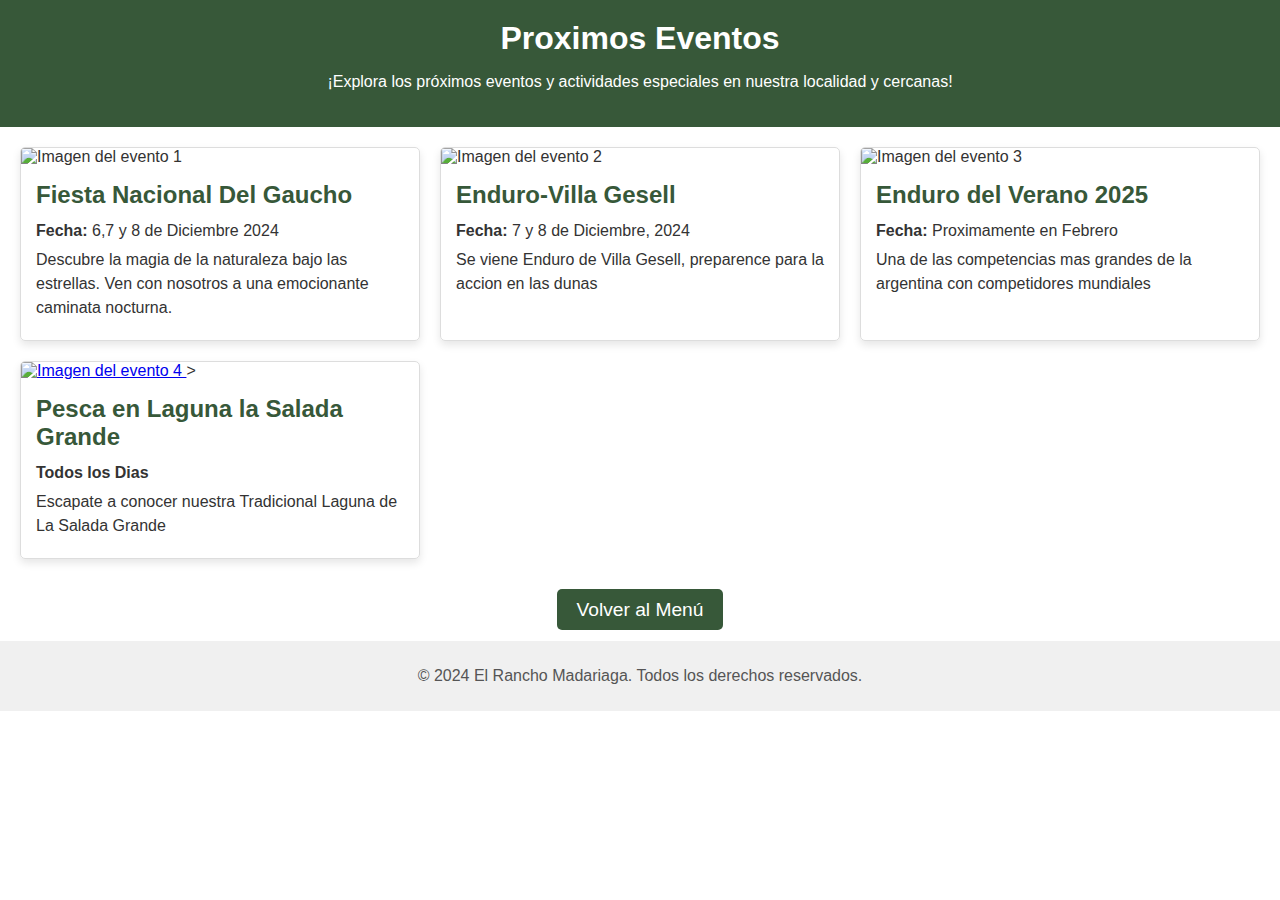
==== eventos.html @ 03b95476 "Initial commit" ====
<!DOCTYPE html>
<html lang="es">
<head>
    <meta charset="UTF-8">
    <meta name="viewport" content="width=device-width, initial-scale=1.0">
    <title>Eventos</title>
    <link rel="stylesheet" href="styleevento.css">
</head>
<body>
    <header>
        <h1>Proximos Eventos</h1>
        <p>¡Explora los próximos eventos y actividades especiales en nuestra localidad y cercanas!</p>
    </header>

    <section class="event-list">
        <article class="event">
            <img src="img/fiestadelgaucho.png" alt="Imagen del evento 1">
            <div class="event-info">
                <h2>Fiesta Nacional Del Gaucho</h2>
                <p><strong>Fecha:</strong> 6,7 y 8 de Diciembre 2024</p>
                <p>Descubre la magia de la naturaleza bajo las estrellas. Ven con nosotros a una emocionante caminata nocturna.</p>
            </div>
        </article>

        <article class="event">
            <img src="img/endurodiciembre.jpg" alt="Imagen del evento 2">
            <div class="event-info">
                <h2>Enduro-Villa Gesell</h2>
                <p><strong>Fecha:</strong> 7 y 8 de Diciembre, 2024</p>
                <p>Se viene Enduro de Villa Gesell, preparence para la accion en las dunas</p>
            </div>
        </article>

        <article class="event">
            <img src="img/enduro.jpg" alt="Imagen del evento 3">
            <div class="event-info">
                <h2>Enduro del Verano 2025</h2>
                <p><strong>Fecha:</strong> Proximamente en Febrero</p>
                <p>Una de las competencias mas grandes de la argentina con competidores mundiales</p>
            </div>
        </article>

        <article class="event">
            <a href="https://lagunalasaladagrandemadariaga.com.ar/"><img src="img/laguna.jpg" alt="Imagen del evento 4"> </a> >
            <div class="event-info">
                <h2>Pesca en Laguna la Salada Grande</h2>
                <p><strong>Todos los Dias</strong> </p>
                <p>Escapate a conocer nuestra Tradicional Laguna de La Salada Grande</p>
            </div>
        </article>
    </section>
    
 <!-- Botón para volver al menú anterior -->
 <div class="back-button">
    <a href="index.html">Volver al Menú</a> <!-- Enlace a la página principal -->
</div>

    <footer>
        <p>&copy; 2024 El Rancho Madariaga. Todos los derechos reservados.</p>
    </footer>
</body>
</html>
---- styleevento.css ----
/* Estilos generales */
body {
    font-family: Arial, sans-serif;
    color: #333;
    margin: 0;
    padding: 0;
}

header {
    background-color: #375839;
    color: white;
    text-align: center;
    padding: 20px;
}

h1 {
    margin: 0;
}

.event-list {
    display: grid;
    gap: 20px;
    padding: 20px;
    grid-template-columns: repeat(auto-fit, minmax(300px, 1fr));
}

.event {
    border: 1px solid #ddd;
    border-radius: 5px;
    overflow: hidden;
    box-shadow: 0 4px 8px rgba(0, 0, 0, 0.1);
    transition: transform 0.3s;
}

.event:hover {
    transform: translateY(-5px);
}

.event img {
    width: 100%;
    height: 200px;
    object-fit: cover;
}

.event-info {
    padding: 15px;
}

.event-info h2 {
    font-size: 1.5em;
    margin: 0 0 10px;
    color: #375839;
}

.event-info p {
    margin: 5px 0;
    line-height: 1.5;
}

footer {
    text-align: center;
    padding: 10px;
    background-color: #f0f0f0;
    color: #555;
}

/* Estilos para el botón de volver */
.back-button {
    text-align: center;
    margin: 20px 0;
}

.back-button a {
    background-color: #375839; /* Color del botón */
    color: white; /* Color del texto */
    padding: 10px 20px; /* Espaciado interno */
    border-radius: 5px; /* Bordes redondeados */
    text-decoration: none; /* Sin subrayado */
    font-size: 1.2em; /* Tamaño de fuente */
    transition: background-color 0.3s; /* Efecto de transición */
}

.back-button a:hover {
    background-color: #45a049; /* Color al pasar el mouse */
}
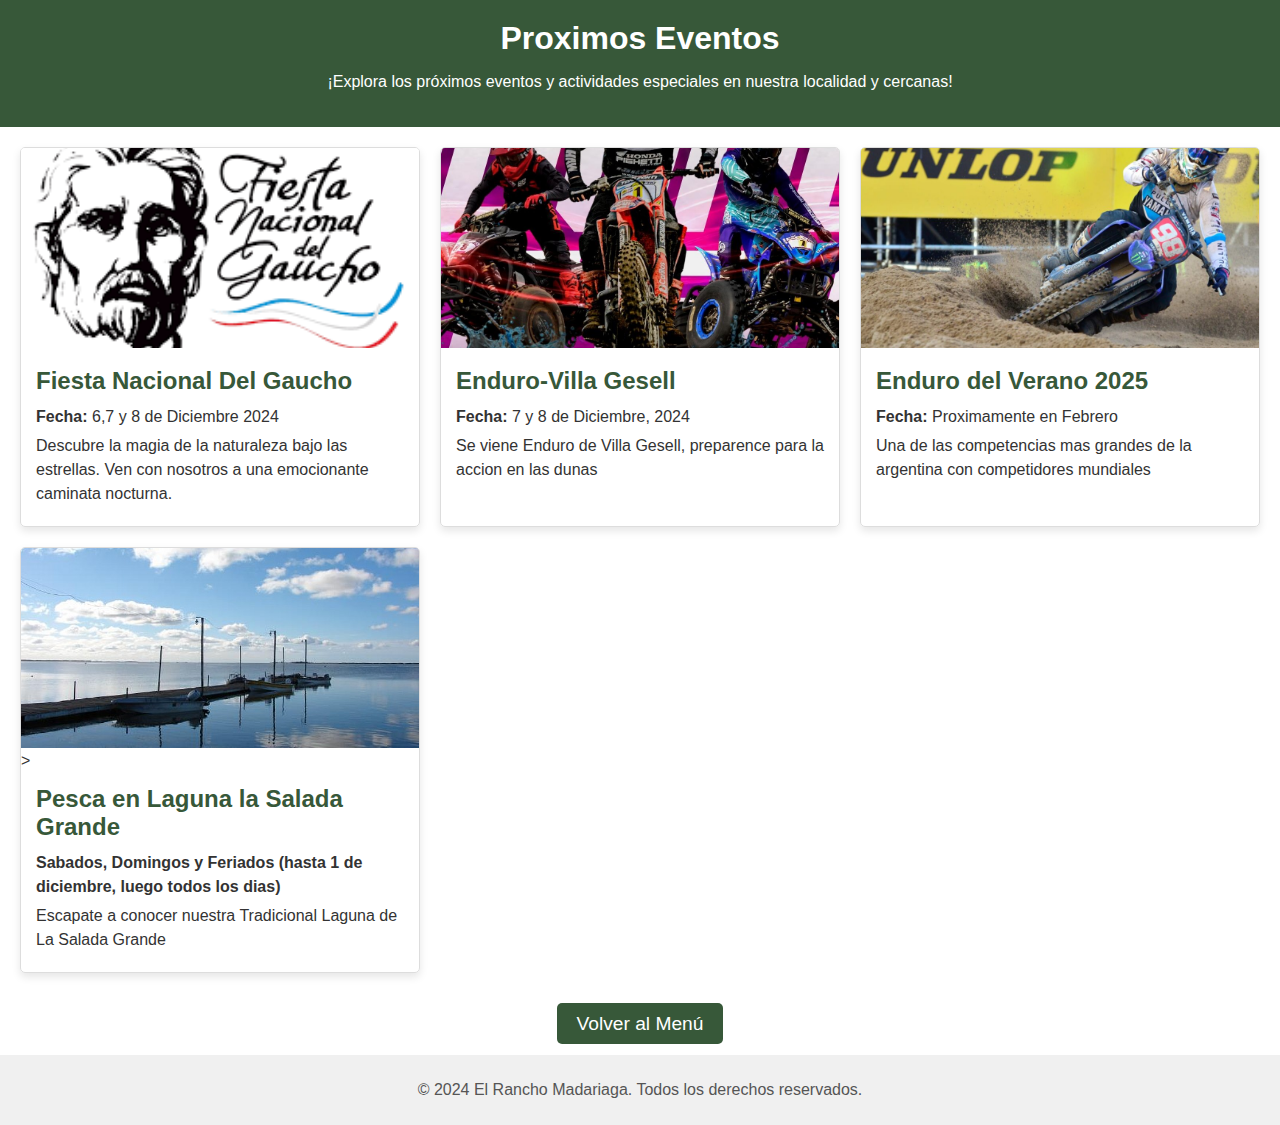
==== commit b638f747: "Add files via upload" ====
--- a/eventos.html
+++ b/eventos.html
@@ -44,7 +44,7 @@
             <a href="https://lagunalasaladagrandemadariaga.com.ar/"><img src="img/laguna.jpg" alt="Imagen del evento 4"> </a> >
             <div class="event-info">
                 <h2>Pesca en Laguna la Salada Grande</h2>
-                <p><strong>Todos los Dias</strong> </p>
+                <p><strong>Sabados, Domingos y Feriados (hasta 1 de diciembre, luego todos los dias)</strong> </p>
                 <p>Escapate a conocer nuestra Tradicional Laguna de La Salada Grande</p>
             </div>
         </article>
